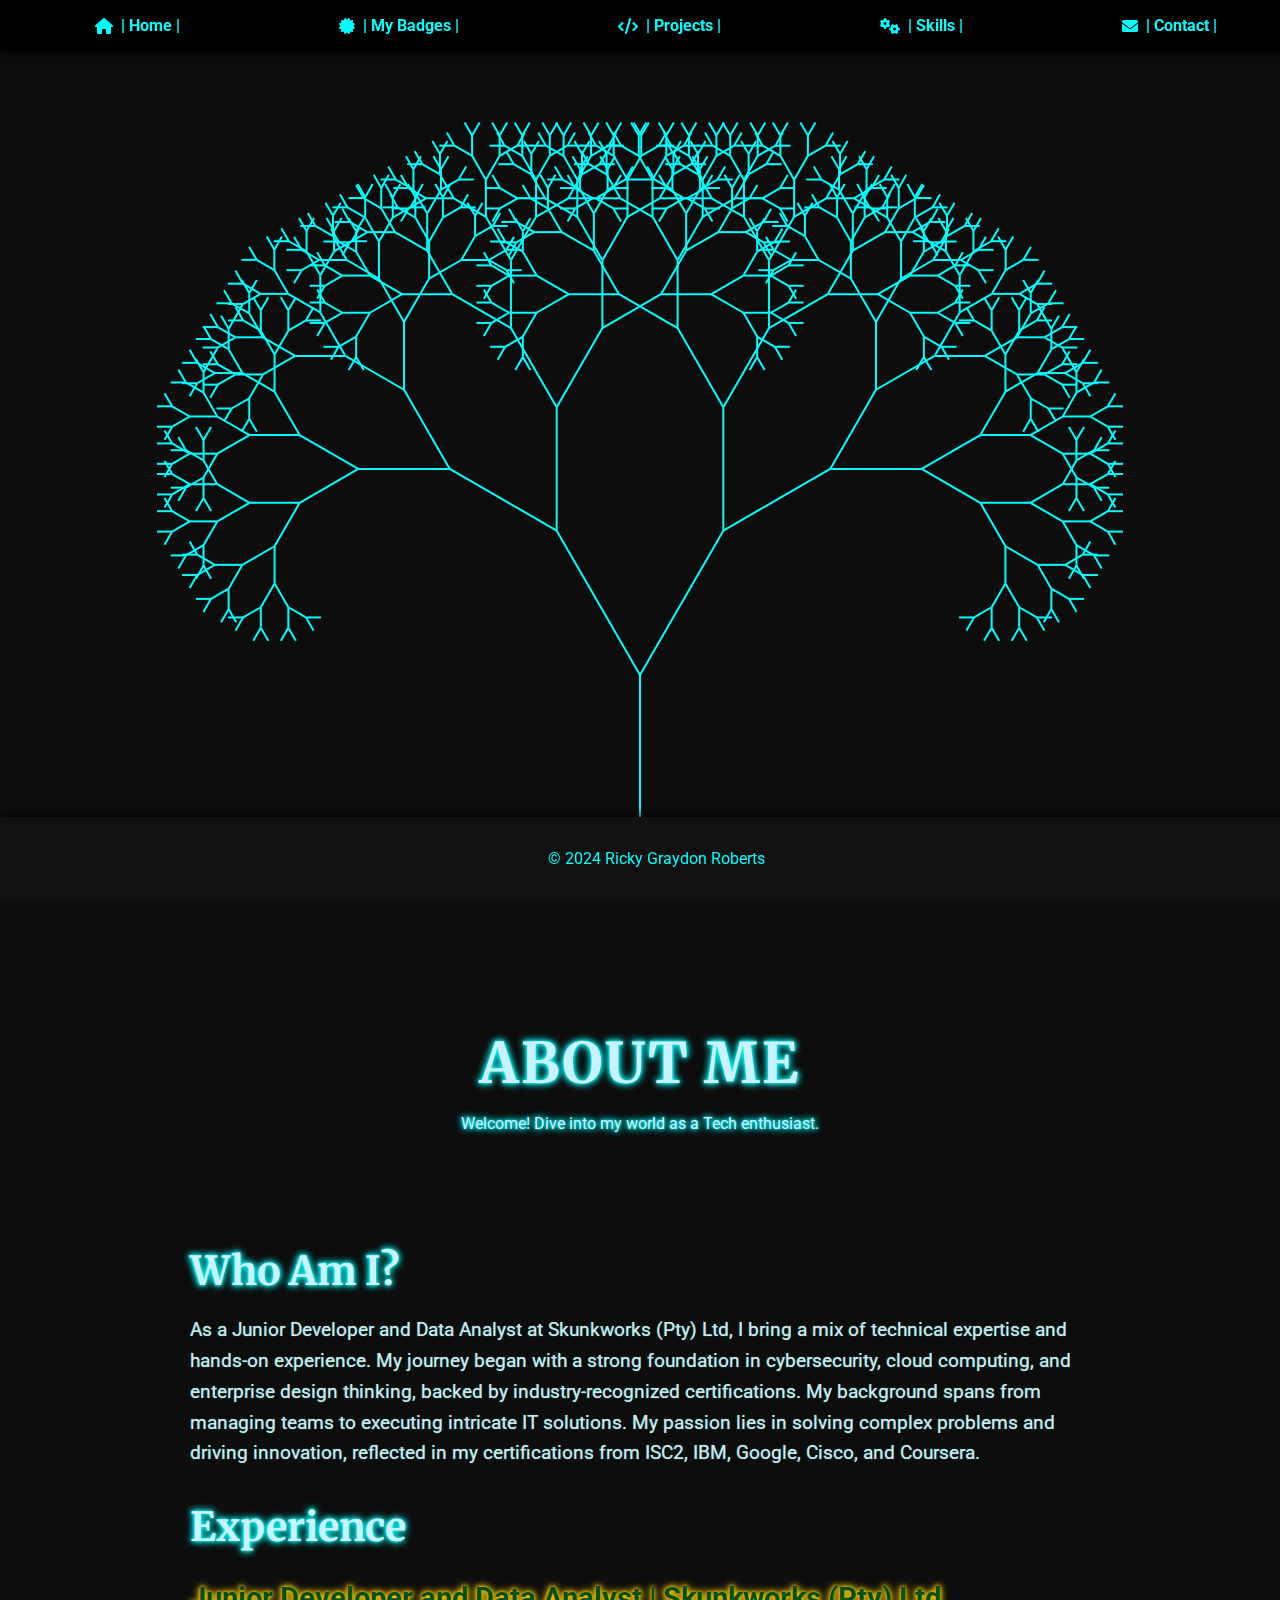
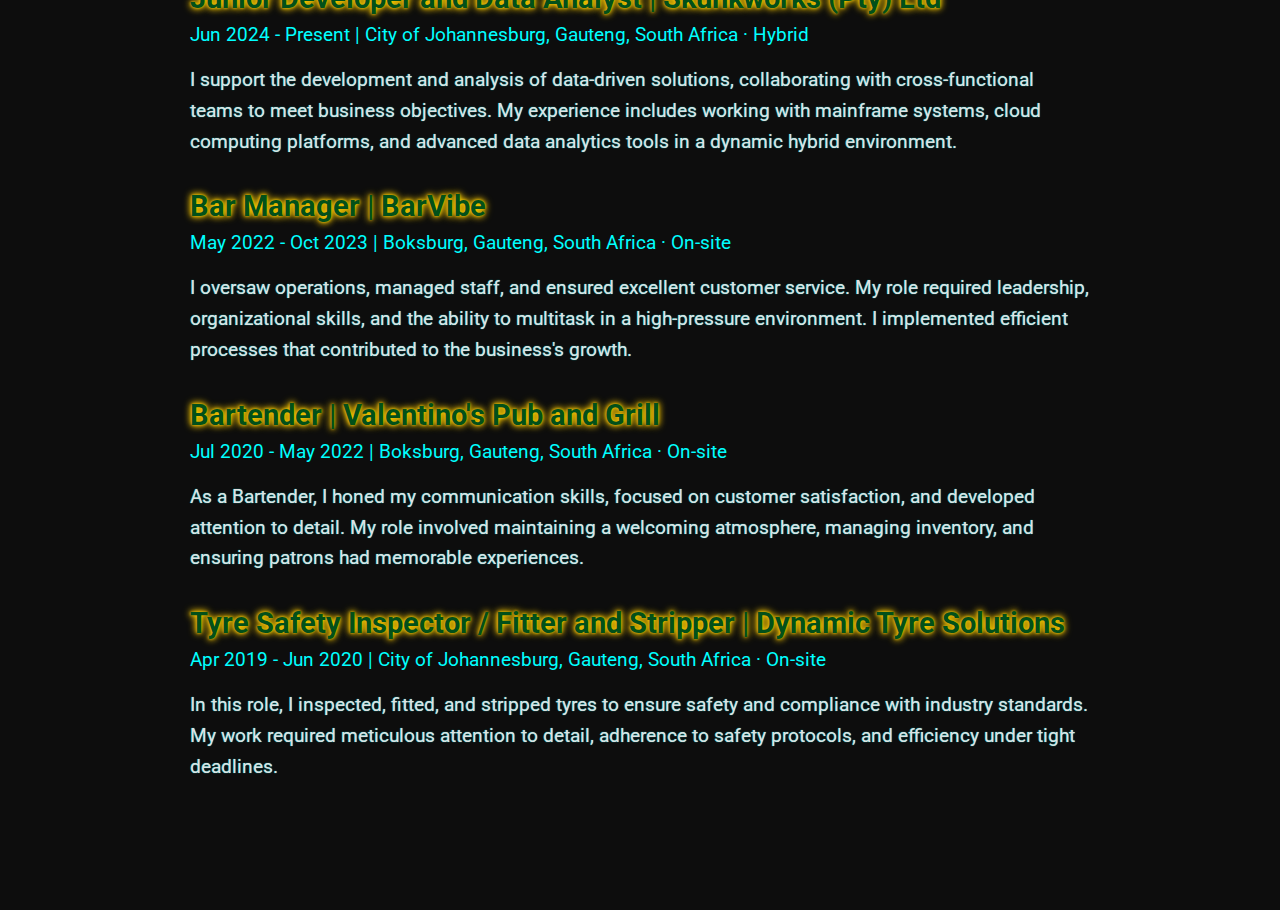
==== about.html @ 22c41639 "updating my website" ====
<!DOCTYPE html>
<html lang="en">

<head>
    <meta charset="UTF-8">
    <meta name="viewport" content="width=device-width, initial-scale=1.0">
    <title>About Me - Ricky Graydon Roberts</title>
    <link rel="stylesheet" href="stylesabout.css">
    <link rel="stylesheet" href="https://cdnjs.cloudflare.com/ajax/libs/font-awesome/6.0.0-beta3/css/all.min.css">
    <link href="https://fonts.googleapis.com/css2?family=Roboto:wght@400;700&family=Merriweather:wght@400;700&display=swap" rel="stylesheet">
</head>

<body>
    <canvas id="backgroundCanvas"></canvas>
    

    <!-- Navigation -->
    <nav>
        <ul>
            <li><a href="Home Website.html" target="_blank"><i class="fas fa-home"></i>| Home |</a></li>
            <li><a href="My Badges.html" target="_blank"><i class="fas fa-certificate"></i>| My Badges |</a></li>
            <li><a href="projects.html" target="_blank"><i class="fas fa-code"></i>| Projects |</a></li>
            <li><a href="skills.html" target="_blank"><i class="fas fa-cogs"></i>| Skills |</a></li>
            <li><a href="contact.html" target="_blank"><i class="fas fa-envelope"></i>| Contact |</a></li>
        </ul>
    </nav>

    <!-- Hero Section -->
    <header>
        <div class="hero-content">
            <h1>About Me</h1>
            <p>Welcome! Dive into my world as a Tech enthusiast.</p>
        </div>
    </header>

    <!-- Main Content -->
    <main>
        <section id="bio">
            <h2>Who Am I?</h2>
            <p>As a Junior Developer and Data Analyst at Skunkworks (Pty) Ltd, I bring a mix of technical expertise and hands-on experience. My journey began with a strong foundation in cybersecurity, cloud computing, and enterprise design thinking, backed by industry-recognized certifications. My background spans from managing teams to executing intricate IT solutions. My passion lies in solving complex problems and driving innovation, reflected in my certifications from ISC2, IBM, Google, Cisco, and Coursera.</p>
        </section>

        <section id="experience">
            <h2>Experience</h2>
            <div class="experience-item">
                <h3>Junior Developer and Data Analyst | Skunkworks (Pty) Ltd</h3>
                <span class="experience-date">Jun 2024 - Present | City of Johannesburg, Gauteng, South Africa · Hybrid</span>
                <p>I support the development and analysis of data-driven solutions, collaborating with cross-functional teams to meet business objectives. My experience includes working with mainframe systems, cloud computing platforms, and advanced data analytics tools in a dynamic hybrid environment.</p>
            </div>

            <div class="experience-item">
                <h3>Bar Manager | BarVibe</h3>
                <span class="experience-date">May 2022 - Oct 2023 | Boksburg, Gauteng, South Africa · On-site</span>
                <p>I oversaw operations, managed staff, and ensured excellent customer service. My role required leadership, organizational skills, and the ability to multitask in a high-pressure environment. I implemented efficient processes that contributed to the business's growth.</p>
            </div>

            <div class="experience-item">
                <h3>Bartender | Valentino's Pub and Grill</h3>
                <span class="experience-date">Jul 2020 - May 2022 | Boksburg, Gauteng, South Africa · On-site</span>
                <p>As a Bartender, I honed my communication skills, focused on customer satisfaction, and developed attention to detail. My role involved maintaining a welcoming atmosphere, managing inventory, and ensuring patrons had memorable experiences.</p>
            </div>

            <div class="experience-item">
                <h3>Tyre Safety Inspector / Fitter and Stripper | Dynamic Tyre Solutions</h3>
                <span class="experience-date">Apr 2019 - Jun 2020 | City of Johannesburg, Gauteng, South Africa · On-site</span>
                <p>In this role, I inspected, fitted, and stripped tyres to ensure safety and compliance with industry standards. My work required meticulous attention to detail, adherence to safety protocols, and efficiency under tight deadlines.</p>
            </div>
        </section>
    </main>

    <!-- Footer -->
    <footer>
        <p>&copy; 2024 Ricky Graydon Roberts</p>
    </footer>

    <script src="script.js"></script>
</body>

</html>
---- stylesabout.css ----
body {
    font-family: 'Roboto', sans-serif;
    color: #e0e0e0;
    margin: 0;
    padding: 0;
    background: #0d0d0d;
    overflow-x: hidden;
}

nav {
    background: rgba(0, 0, 0, 0.9);
    padding: 1rem;
    position: fixed;
    width: 100%;
    top: 0;
    z-index: 2;
    backdrop-filter: blur(10px);
    box-shadow: 0 4px 6px rgba(0, 0, 0, 0.5);
}

nav ul {
    list-style: none;
    display: flex;
    justify-content: space-around;
    margin: 0;
    padding: 0;
}

nav a {
    color: #0ff;
    text-decoration: none;
    font-weight: bold;
    transition: color 0.3s ease;
    display: flex;
    align-items: center;
}

nav a i {
    margin-right: 0.5rem;
}

nav a:hover {
    color: #ff00ff;
}

header {
    color: #ccf2ff;
    text-align: center;
    padding: 4rem 2rem 2rem 2rem;
    position: relative;
    z-index: 1;
    margin-top: 60px;
    animation: fadeIn 1s ease-in-out;
}

header .hero-content {
    max-width: 800px;
    margin: auto;
    text-shadow: 0 0 3px #00ffff, 0 0 6px #00ffff, 0 0 9px #00ffff;
}

h1 {
    font-family: 'Merriweather', serif;
    font-size: 3.5rem;
    margin: 0;
    text-transform: uppercase;
    letter-spacing: 2px;
}

main {
    padding: 2rem;
    position: relative;
    z-index: 1;
    max-width: 900px;
    margin: auto;
    margin-bottom: 4rem; /* Added margin-bottom to create space for the footer */
    animation: slideUp 1s ease-in-out;
}

main h2 {
    font-family: 'Merriweather', serif;
    font-size: 2.5rem;
    color: #ccf2ff;
    margin-bottom: 1rem;
    position: relative;
    text-shadow: 0 0 3px #00ffff, 0 0 6px #00ffff, 0 0 9px #00ffff;
    animation: glow 1.5s ease-in-out infinite alternate;
}

.experience-item h3 {
    font-size: 1.8rem;
    color: #02501a;
    margin-bottom: 0.5rem;
    position: relative;
    text-shadow: 0 0 3px #ffcc00, 0 0 6px #ffcc00, 0 0 9px #ffcc00;
    animation: glow 1.5s ease-in-out infinite alternate;
}

.experience-date {
    font-size: 1.2rem;
    color: #0ff;
    margin-bottom: 1rem;
    display: block;
}

main p {
    font-size: 1.2rem;
    line-height: 1.6;
    margin-bottom: 2rem;
    color: #e0e0e0;
    text-shadow: 0 0 1px #00ffff;
}

footer {
    background: #111;
    color: #0ff;
    text-align: center;
    padding: 1rem;
    position: fixed;
    bottom: 0;
    width: 100%;
    box-shadow: 0 -4px 6px rgba(0, 0, 0, 0.5);
    z-index: 1; /* Ensure footer is below other content */
}

@keyframes glow {
    from {
        text-shadow: 0 0 3px #00ffff, 0 0 6px #00ffff, 0 0 9px #00ffff;
    }
    to {
        text-shadow: 0 0 6px #39e739, 0 0 12px #00ffff, 0 0 18px #00ffff;
    }
}

@keyframes fadeIn {
    0% {
        opacity: 0;
        transform: translateY(20px);
    }
    100% {
        opacity: 1;
        transform: translateY(0);
    }
}

@keyframes slideUp {
    0% {
        opacity: 0;
        transform: translateY(20px);
    }
    100% {
        opacity: 1;
        transform: translateY(0);
    }
}
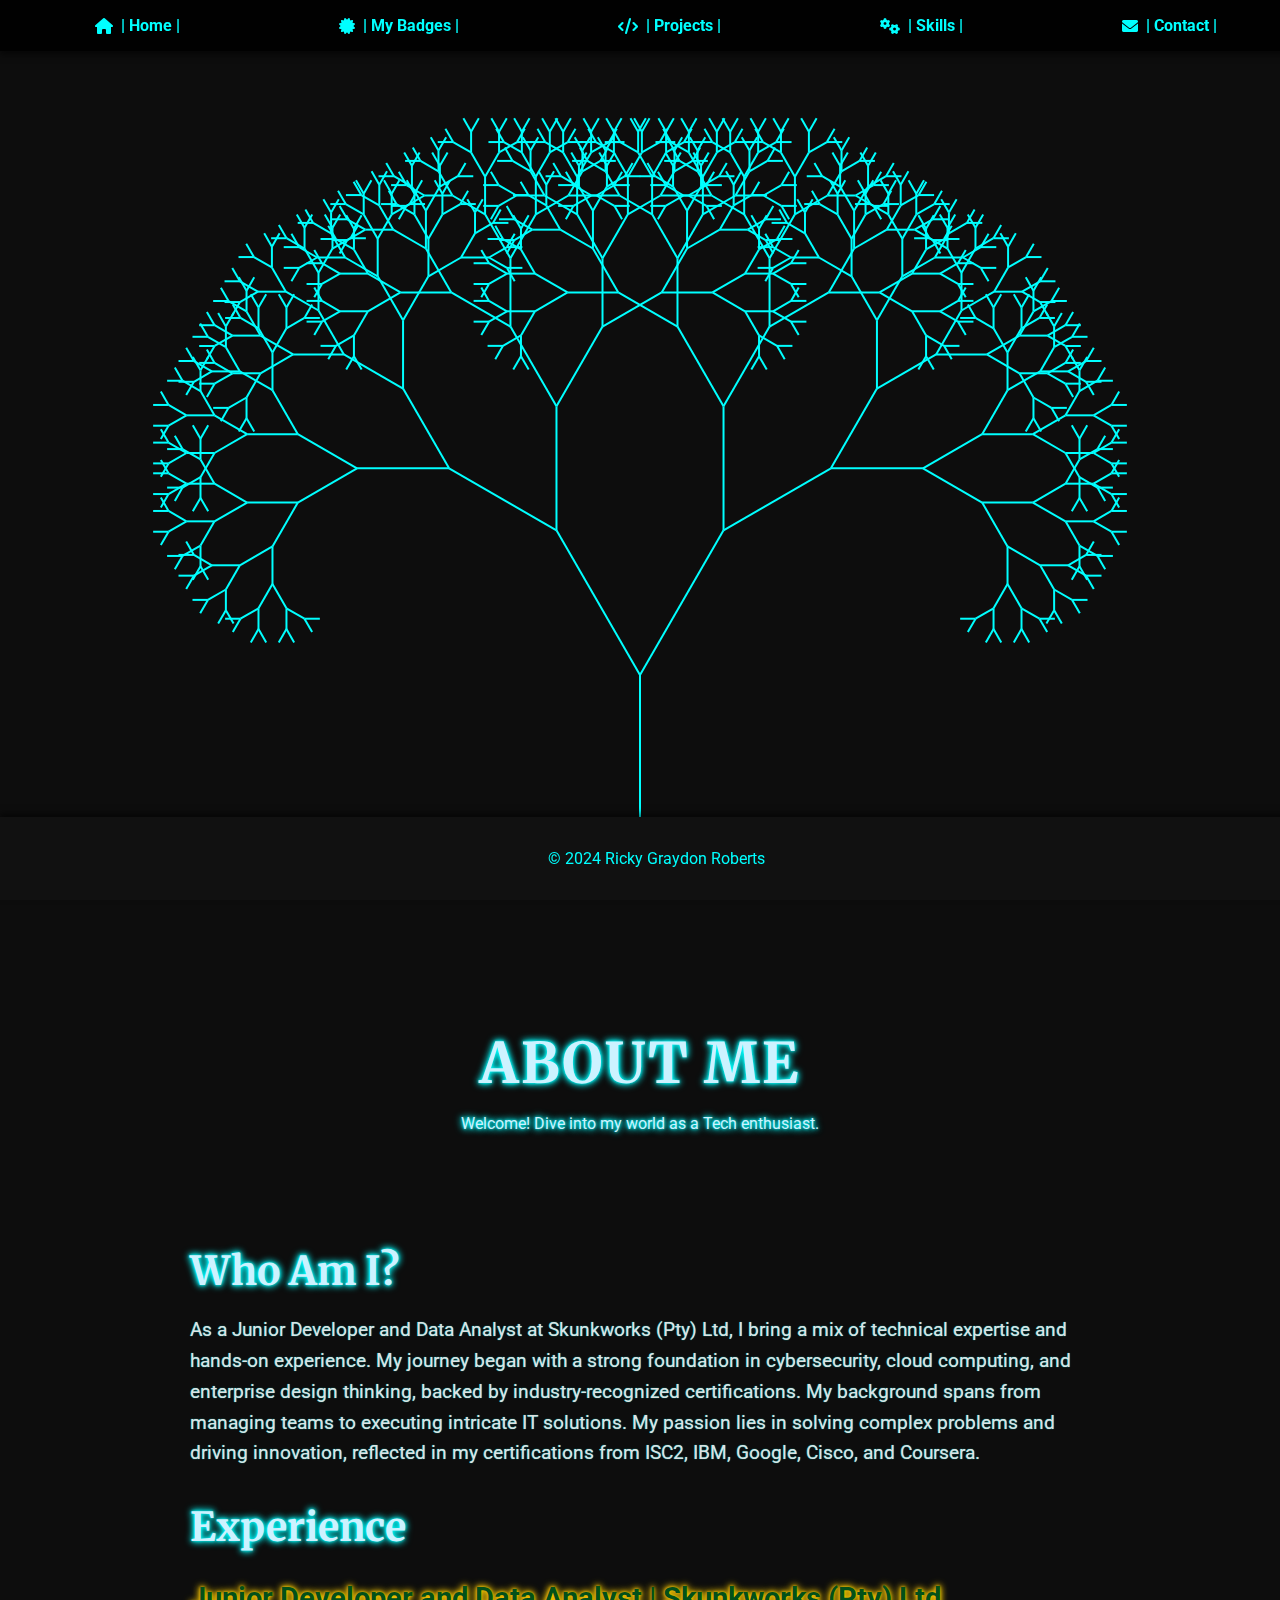
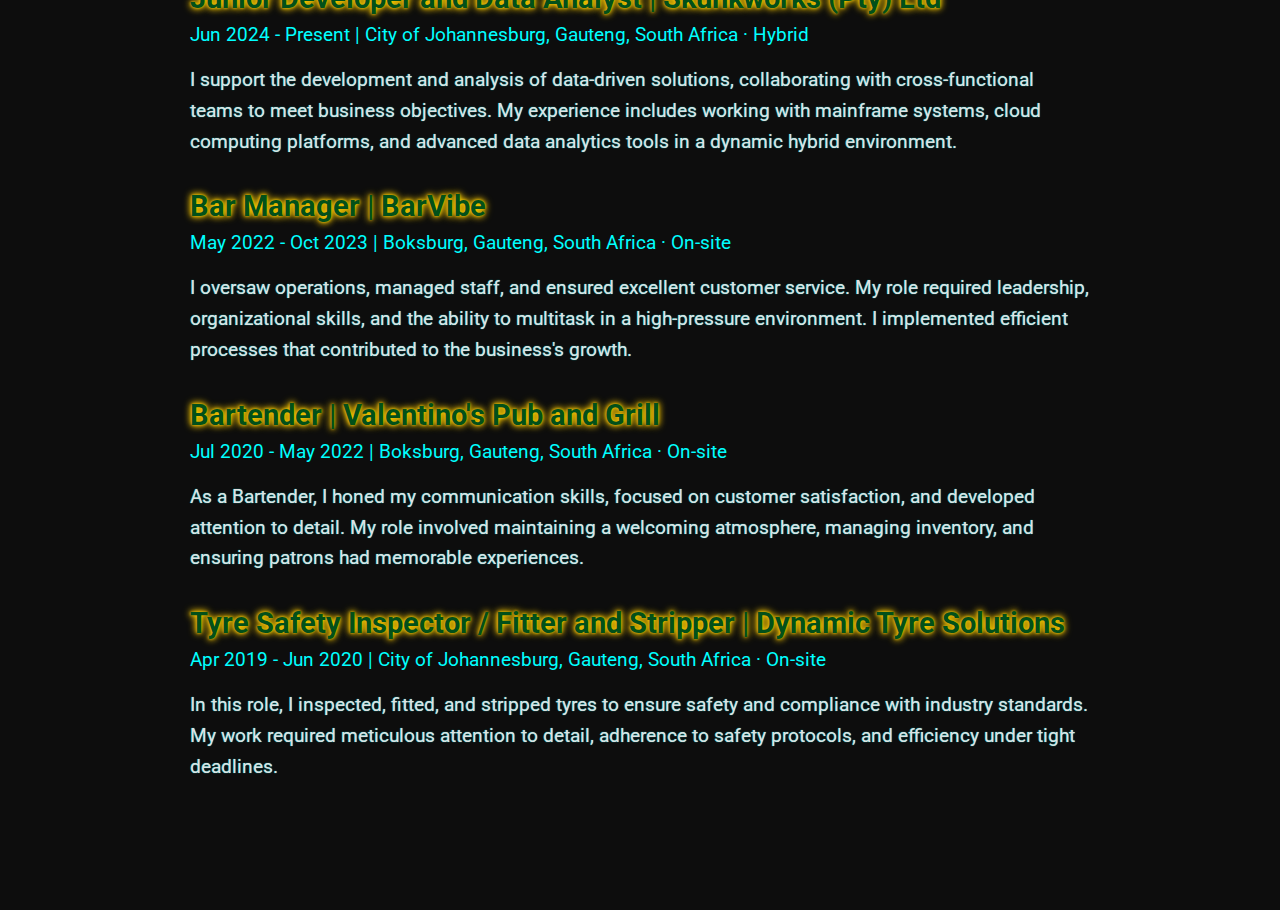
==== commit 48f83e13: "update" ====
--- a/about.html
+++ b/about.html
@@ -17,7 +17,7 @@
     <!-- Navigation -->
     <nav>
         <ul>
-            <li><a href="Home Website.html" target="_blank"><i class="fas fa-home"></i>| Home |</a></li>
+            <li><a href="index.html" target="_blank"><i class="fas fa-home"></i>| Home |</a></li>
             <li><a href="My Badges.html" target="_blank"><i class="fas fa-certificate"></i>| My Badges |</a></li>
             <li><a href="projects.html" target="_blank"><i class="fas fa-code"></i>| Projects |</a></li>
             <li><a href="skills.html" target="_blank"><i class="fas fa-cogs"></i>| Skills |</a></li>
